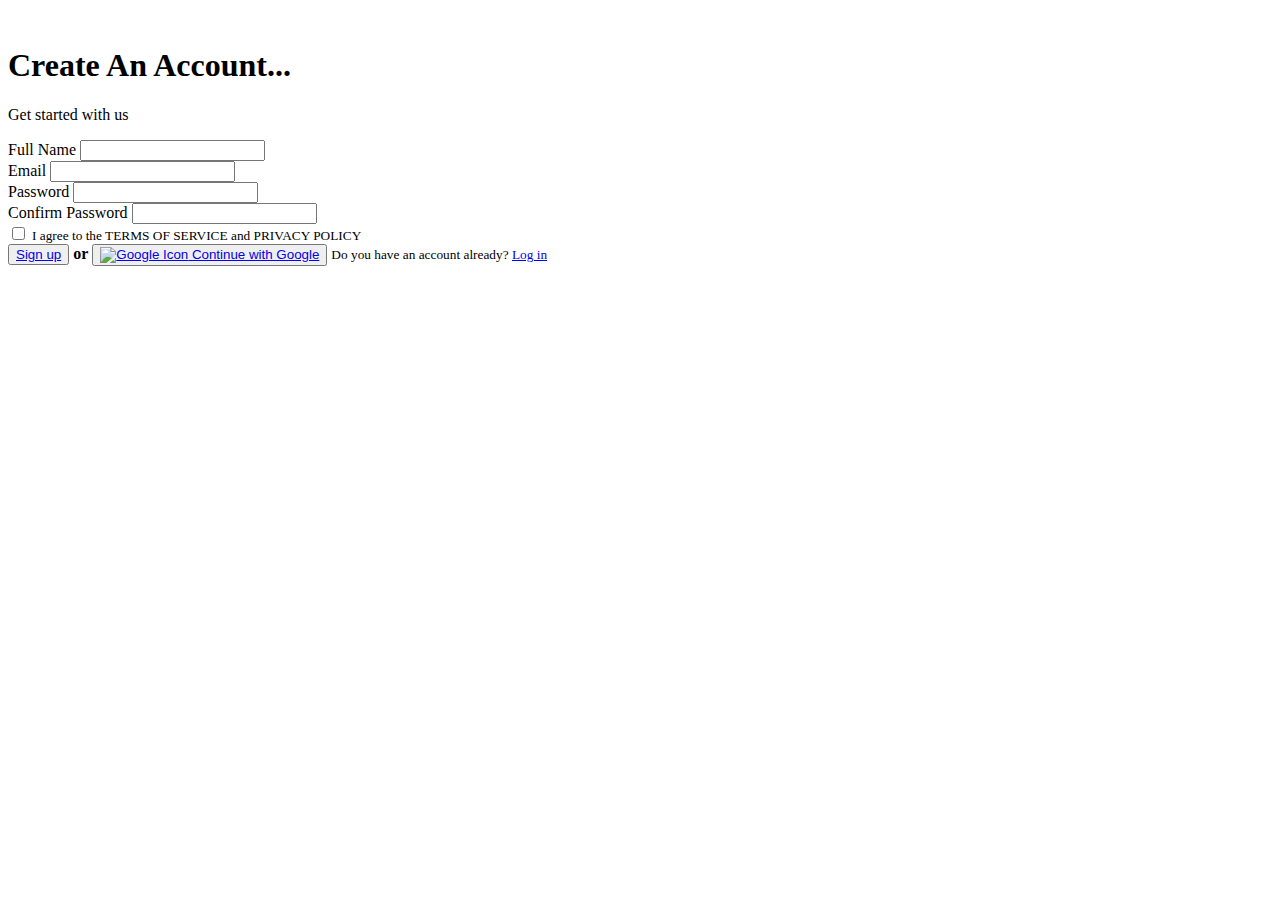
==== signup.html @ 34811182 "Linked CSS files" ====
<!DOCTYPE html>
<html lang="en">
  <head>
    <meta charset="UTF-8" />
    <meta http-equiv="X-UA-Compatible" content="IE=edge" />
    <meta name="viewport" content="width=device-width, initial-scale=1.0" />
    <link rel="stylesheet" href="./css/main.css">
    <link rel="stylesheet" href="./css/signup.css">
    <script src="script.js" defer></script>
    <link
      href="https://fonts.googleapis.com/icon?family=Material+Icons"
      rel="stylesheet"
    />
    <title>Sign Up</title>
  </head>
  <body>
    <div class="container">
      <div class="auth__container">
        <div class="auth__container--left">
          <img src="" alt="" />
        </div>

        <div class="auth__container--right">
          <div>
            <h1>Create An Account...</h1>
            <p>Get started with us</p>
            <form action="/">
              <div class="input-control">
                <label for="fullname">Full Name</label>
                <input id="fullName" name="fullname" type="text" />
                <div class="error"></div>
              </div>

              <div class="input-control">
                <label for="email">Email</label>
                <input id="email" name="email" type="text" />
                <div class="error"></div>
              </div>

              <div class="input-control">
                <label for="password">Password</label>
                <input id="password" name="password" type="password" />
                <div class="error"></div>
              </div>

              <div class="input-control">
                <label for="password">Confirm Password</label>
                <input id="password2" name="password2" type="password" />
                <div class="error"></div>
              </div>

              <div class="terms__and__conditions">
                <input type="checkbox" name="checkbox" id="checkbox" />
                <small
                  >I agree to the TERMS OF SERVICE and PRIVACY POLICY</small
                >
              </div>

              <div class="buttons__row">
                <button><a href="#">Sign up</a></button>

                <strong>or</strong>

                <button>
                  <a href="#"
                    ><img
                      src="https://img.freepik.com/premium-psd/google-icon-isolated_68185-565.jpg?w=2000"
                      alt="Google Icon"
                      width="10px"
                      height="10px"
                    />
                    Continue with Google</a
                  >
                </button>

                <small>Do you have an account already? <a href="#">Log in</a></small>
              </div>
            </form>
          </div>
        </div>
      </div>
    </div>
  </body>
</html>
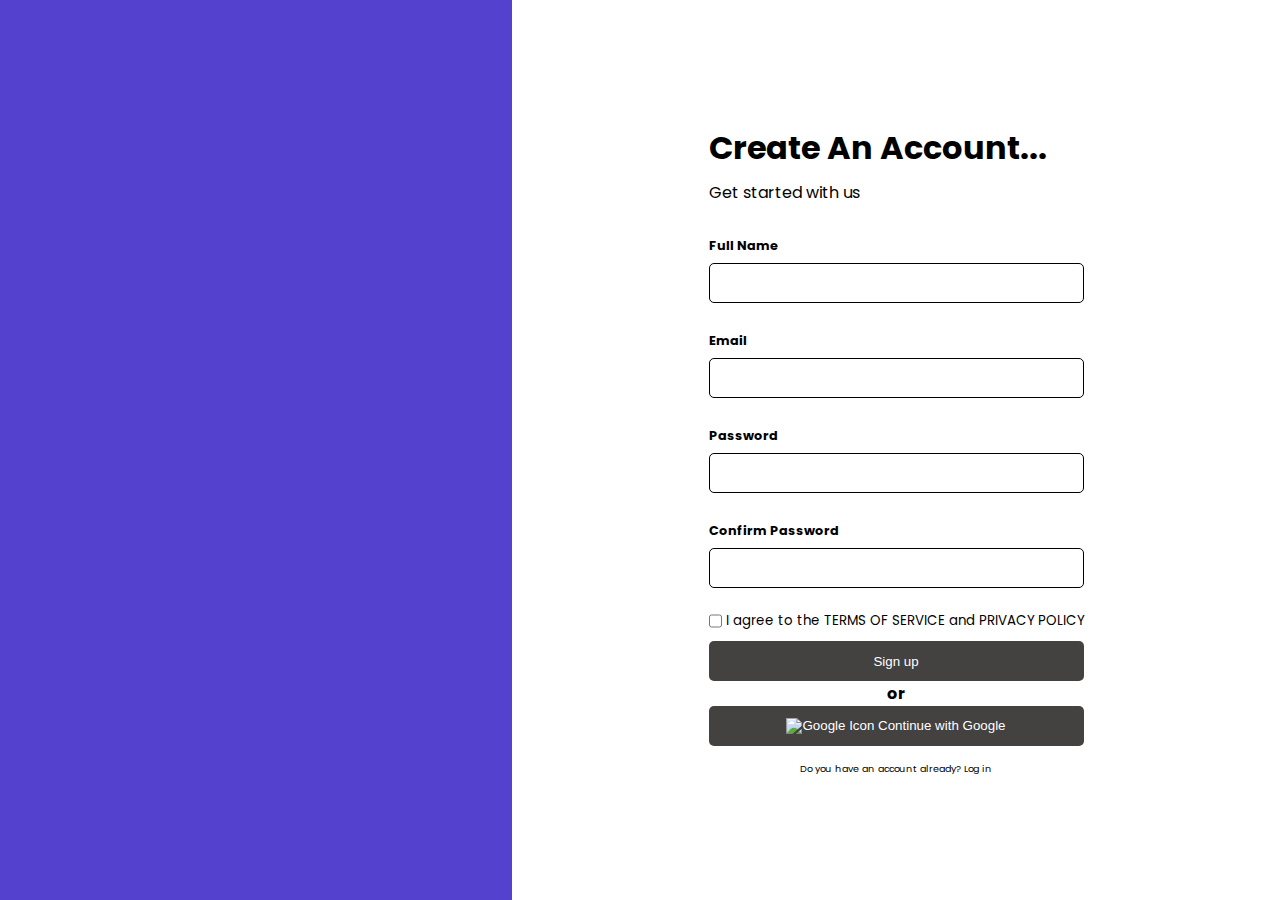
==== commit c0e1be8d: "Merge pull request #1 from amazinernest/main" ====
--- a/signup.html
+++ b/signup.html
@@ -4,8 +4,8 @@
     <meta charset="UTF-8" />
     <meta http-equiv="X-UA-Compatible" content="IE=edge" />
     <meta name="viewport" content="width=device-width, initial-scale=1.0" />
-    <link rel="stylesheet" href="./css/main.css">
-    <link rel="stylesheet" href="./css/signup.css">
+    <link rel="stylesheet" href="./css/main.css" />
+    <link rel="stylesheet" href="./css/signup.css" />
     <script src="script.js" defer></script>
     <link
       href="https://fonts.googleapis.com/icon?family=Material+Icons"
@@ -24,26 +24,26 @@
           <div>
             <h1>Create An Account...</h1>
             <p>Get started with us</p>
-            <form action="/">
-              <div class="input-control">
+            <form id="form" action="/">
+              <div class="inputControl">
                 <label for="fullname">Full Name</label>
                 <input id="fullName" name="fullname" type="text" />
                 <div class="error"></div>
               </div>
 
-              <div class="input-control">
+              <div class="inputControl">
                 <label for="email">Email</label>
                 <input id="email" name="email" type="text" />
                 <div class="error"></div>
               </div>
 
-              <div class="input-control">
+              <div class="inputControl">
                 <label for="password">Password</label>
                 <input id="password" name="password" type="password" />
                 <div class="error"></div>
               </div>
 
-              <div class="input-control">
+              <div class="inputControl">
                 <label for="password">Confirm Password</label>
                 <input id="password2" name="password2" type="password" />
                 <div class="error"></div>
@@ -57,7 +57,7 @@
               </div>
 
               <div class="buttons__row">
-                <button><a href="#">Sign up</a></button>
+                <button type="submit"><a href="#">Sign up</a></button>
 
                 <strong>or</strong>
 
@@ -73,12 +73,16 @@
                   >
                 </button>
 
-                <small>Do you have an account already? <a href="#">Log in</a></small>
+                <small
+                  >Do you have an account already? <a href="#">Log in</a></small
+                >
               </div>
             </form>
           </div>
         </div>
       </div>
     </div>
+
+    <script src="script.js"></script>
   </body>
 </html>
--- a/css/main.css
+++ b/css/main.css
@@ -0,0 +1,132 @@
+@import url("https://fonts.googleapis.com/css2?family=Poppins:wght@100;400;500&display=swap");
+
+/* COLOR VARIABLES */
+:root {
+  --white: white;
+  --black: black;
+  --button-bg: rgb(68, 65, 65);
+  --background--bg: rgb(84, 65, 206);
+  --warning: red;
+  --success: green;
+}
+
+/* RESET */
+* {
+  padding: 0;
+  margin: 0;
+  box-sizing: border-box;
+  scroll-behavior: smooth;
+}
+
+/* GLOBAL STYLES */
+
+body {
+  font-family: "Poppins", sans-serif;
+}
+a {
+  color: var(--white);
+  text-decoration: none;
+}
+
+h1 {
+  margin-bottom: 0.5rem;
+}
+
+p {
+  margin-bottom: 1rem;
+}
+
+form {
+  display: flex;
+  flex-direction: column;
+  justify-content: space-between;
+}
+
+form .inputControl {
+  display: flex;
+  flex-direction: column;
+}
+
+.inputControl input:focus {
+  outline: 0;
+}
+
+.inputControl.success input {
+  border-color: var(--success);
+}
+
+.inputControl.error input {
+  border-color: var(--warning);
+}
+
+.inputControl .error {
+  color: var(--warning);
+  font-size: 9px;
+  height: 13px;
+}
+
+form label {
+  font-weight: bold;
+  font-size: 0.8rem;
+  margin: 1rem 0 0.5rem 0;
+}
+
+form input {
+  height: 40px;
+  border: 1px solid var(--black);
+  border-radius: 5px;
+  outline: none;
+  background-color: none;
+}
+
+form button {
+  height: 40px;
+  color: white;
+  border-radius: 5px;
+  outline: none;
+  background-color: var(--button-bg);
+  border: none;
+}
+
+.auth__container {
+  display: flex;
+  justify-content: center;
+  align-items: center;
+  height: 100vh;
+}
+
+.auth__container--left {
+  background-color: var(--background--bg);
+  width: 40%;
+  height: 100vh;
+}
+
+.auth__container--right {
+  width: 60%;
+  display: flex;
+  justify-content: center;
+  align-items: center;
+  height: 100vh;
+}
+
+.buttons__row {
+  display: flex;
+  flex-direction: column;
+  justify-content: center;
+  text-align: center;
+}
+
+.buttons__row > small {
+  margin-top: 1rem;
+  font-size: 0.6rem;
+}
+.buttons__row > small > a {
+  color: inherit;
+}
+
+.terms__and__conditions {
+  display: flex;
+  justify-content: center;
+  gap: 4px;
+  align-items: center;
+}
